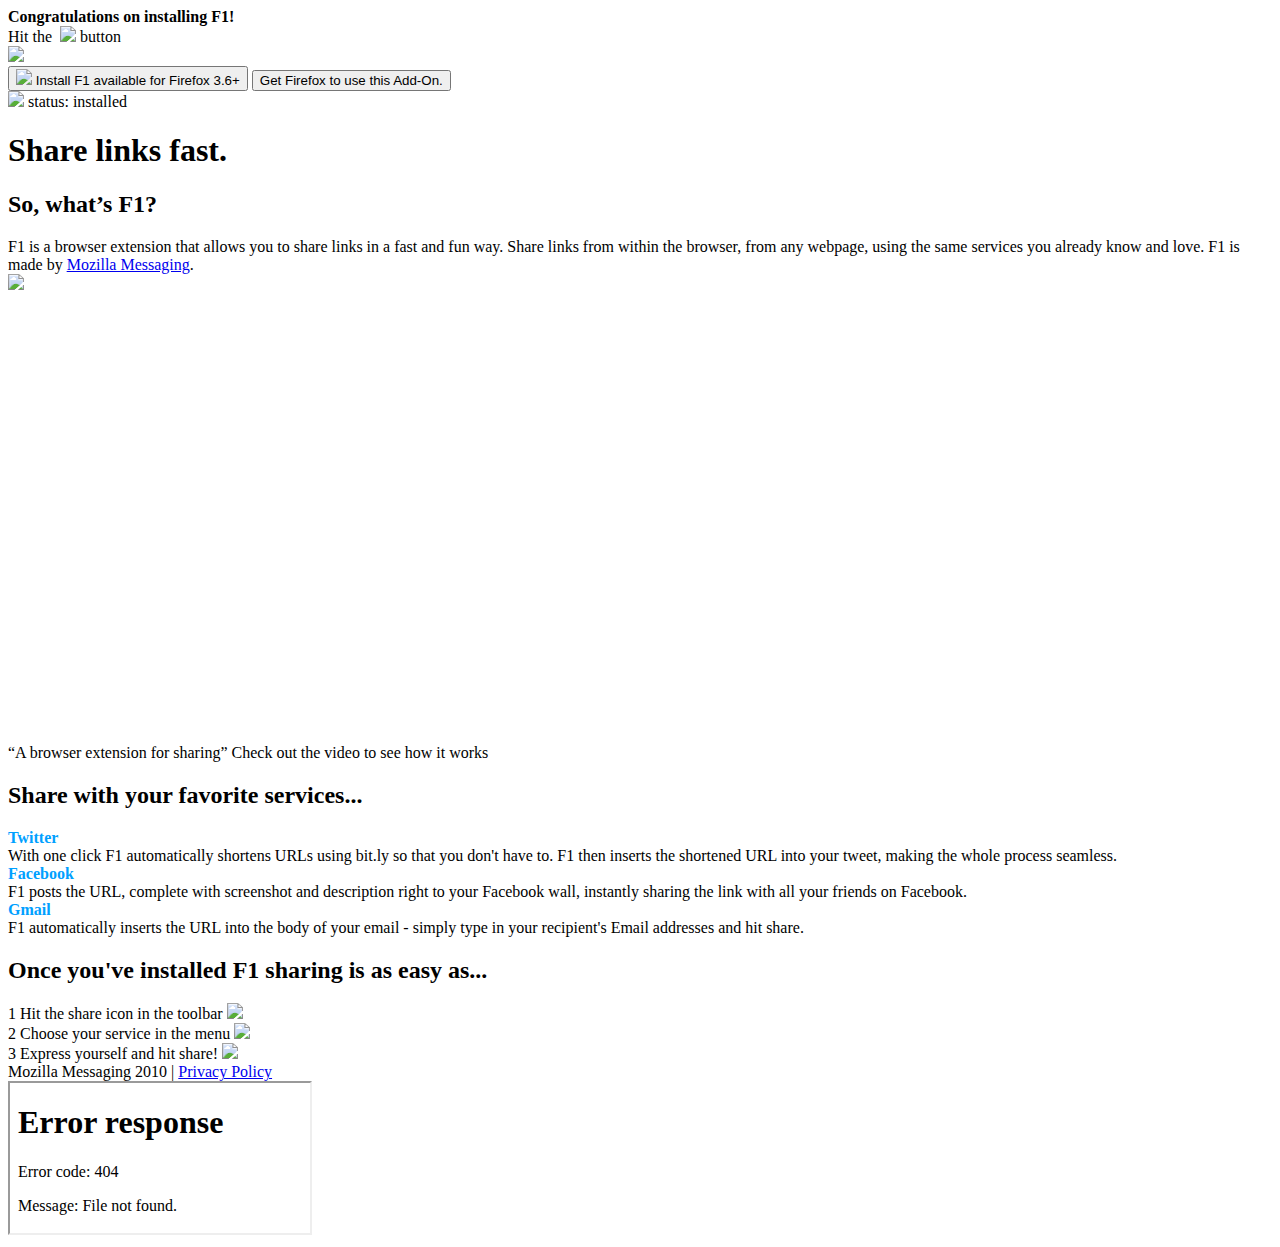
==== dev/index.html @ d332d1d8 "For dev and staging, install .xpi from local box. Also adjust Makefile to generate the xpi with a st" ====
<!-- ***** BEGIN LICENSE BLOCK *****
   - Version: MPL 1.1
   -
   - The contents of this file are subject to the Mozilla Public License Version
   - 1.1 (the "License"); you may not use this file except in compliance with
   - the License. You may obtain a copy of the License at
   - http://www.mozilla.org/MPL/
   -
   - Software distributed under the License is distributed on an "AS IS" basis,
   - WITHOUT WARRANTY OF ANY KIND, either express or implied. See the License
   - for the specific language governing rights and limitations under the
   - License.
   -
   - The Original Code is Raindrop.
   -
   - The Initial Developer of the Original Code is
   - Mozilla Messaging, Inc..
   - Portions created by the Initial Developer are Copyright (C) 2009
   - the Initial Developer. All Rights Reserved.
   -
   - Contributor(s):
   - -->
<!DOCTYPE html>
<html xmlns:og="http://opengraphprotocol.org/schema/"
      xmlns:fb="http://www.facebook.com/2008/fbml">
<head>
  <link rel="stylesheet" type="text/css" href="/dev/style.css">
  <link rel="stylesheet" type="text/css" href="chrome://ffshare-web/content/installed.css">
  <title>F1 by Mozilla Labs</title>
  <script type="text/javascript" data-main="/dev/index.js" src="/dev/scripts/requireplugins-jquery.js"></script>
  <link rel="icon" type="image/x-icon" href="/dev/favicon.png" />

  <!-- https://github.com/mozilla/f1/wiki/Page-Meta-Properties -->

  <link rel="shortlink" href="http://bit.ly/mozillaF1"/>
  <link rel="canonical" href="http://f1.mozillamessaging.com/"/>

  <meta property="og:title" content="F1 by Mozilla Labs"/>
  <meta property="og:type" content="website"/>
  <meta property="og:url" content="http://f1.mozillamessaging.com/"/>
  <meta property="og:image" content="http://f1.mozillamessaging.com/i/f1LogoVert.png"/>
  <meta property="og:site_name" content="Mozilla F1"/>
  <meta property="og:description"
        content="F1 is a browser extension that allows you to share links in a
                 fast and fun way. Share links from within the browser, from any
                 webpage, using the same services you already know and love."/>

  <meta property="fb:app_id" content="173375079345318,146290642084944"/>

  <meta name="title" content="F1 by Mozilla Labs"/>
  <meta name="description"
        content="F1 is a browser extension that allows you to share links in a
                 fast and fun way. Share links from within the browser, from any
                 webpage, using the same services you already know and love."/>

  <meta name="application-url" content="http://f1.mozillamessaging.com/"/>

  <link rel="image_src" href="http://f1.mozillamessaging.com/i/f1LogoVert.png"/>

</head>
<body>
  <div id="installed">
    <div class="installWrapper">
      <div class="c3">
        <strong style="display:block;">Congratulations on installing F1!</strong>
          Hit the &nbsp;<img src="/dev/i/f1Icon.png"> button
      </div>
    </div>
    <div id="shareArrow">
      <img src="/dev/i/arrowBounce.gif">
    </div>
  </div>
  <div id="wrapper">
    <div id="header" class="row">
      <div class="c2 logo">
      </div>
      <div class="c1 dl">
        <button id="download" class="download downloadXpi">
          <img src="/dev/i/f1Icon.png"> Install F1
          <span class="meta">available for Firefox 3.6+</span>
        </button>
        <button id="firefox" class="download">
            Get Firefox to use this Add-On.
        </button>
        <div id="noButton">
          <img src="/dev/i/check.png"> status: installed
        </div>
      </div>
    </div>
    <div class="row headline">
      <div class="c3">
        <h1>Share links fast.</h1>
      </div>
    </div>
    <div class="row">
      <div class="c1 description">
        <h2>So, what&rsquo;s F1?</h2>
        F1 is a browser extension that allows you to share links in a fast and fun way. Share links from within the browser, from any webpage, using the same services you already know and love. F1 is made by <a href="http://mozillamessaging.com/">Mozilla Messaging</a>.</div>
      <div class="c2">
        <img src="/dev/i/screenshot_01.png">
      </div>
    </div>
    <div class="row">
      <div id="movie" class="c3">
        <div class="corner tl"></div>
        <div class="corner tr"></div>
        <iframe src="http://player.vimeo.com/video/17619444?title=0&amp;byline=0&amp;portrait=0" width="700" height="446" frameborder="0"></iframe>
      </div>
      <div id="tagline" class="c3">
        &ldquo;A browser extension for sharing&rdquo; <span class="watch">Check out the video to see how it works</span>
      </div>
    </div>
    <div class="row">
      <div class="c3 description">
        <h2>Share with your favorite services...</h2>
      </div>
      <div class="c1 description steps">
        <span style="font-weight:bold;color:#00A0FF;display:block;">Twitter</span>
        With one click F1 automatically shortens URLs using bit.ly so that you don't have to. F1 then inserts the shortened URL into your tweet, making the whole process seamless.
      </div>
      <div class="c1 description steps">
        <span style="font-weight:bold;color:#00A0FF;display:block;">Facebook</span>
        F1 posts the URL, complete with screenshot and description right to your Facebook wall, instantly sharing the link with all your friends on Facebook.
      </div>
      <div class="c1 description steps">
        <span style="font-weight:bold;color:#00A0FF;display:block;">Gmail</span>
        F1 automatically inserts the URL into the body of your email - simply type in your recipient's Email addresses and hit share.
      </div>
    </div>
    <div class="row about">
      <div class="c3 description">
        <h2>Once you've installed F1 sharing is as easy as...</h2>
      </div>
      <div class="c1 description steps">
        <span class="step">1</span> Hit the share icon in the toolbar
        <img src="/dev/i/step-01.png">
      </div>
      <div class="c1 description steps">
        <span class="step">2</span> Choose your service in the menu
        <img src="/dev/i/step-02.png">
      </div>
      <div class="c1 description steps">
        <span class="step">3</span> Express yourself and hit share!
        <img src="/dev/i/step-03.png">
      </div>
    </div>
    <div id="footer" class="row">
      <div class="c3">
        Mozilla Messaging 2010 | <a href="/dev/service/privacy.html">Privacy Policy</a>
      </div>
    </div>
  </div>

  <iframe id="installFrame" src="/dev/blank.html"></iframe>
</body>
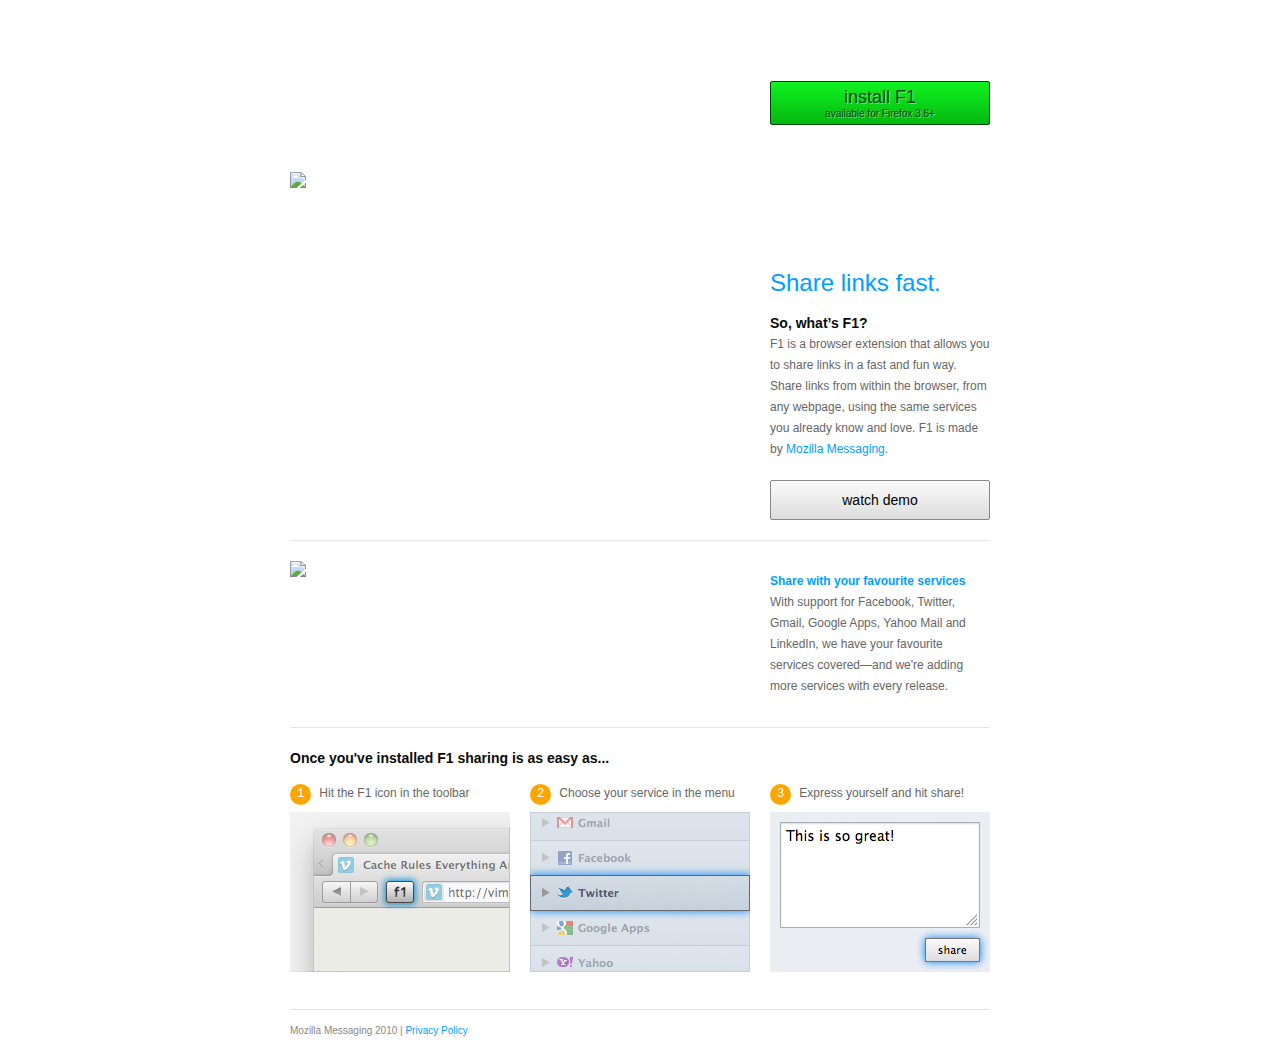
==== commit 4d29ec6e: "updated front page" ====
--- a/dev/index.html
+++ b/dev/index.html
@@ -76,7 +76,7 @@
       </div>
       <div class="c1 dl">
         <button id="download" class="download downloadXpi">
-          <img src="/dev/i/f1Icon.png"> Install F1
+          install F1
           <span class="meta">available for Firefox 3.6+</span>
         </button>
         <button id="firefox" class="download">
@@ -88,18 +88,17 @@
       </div>
     </div>
     <div class="row headline">
-      <div class="c3">
+      <div class="c2">
+        <img src="/i/panel/f1panel.png">
+      </div>
+      <div class="c1 description">
         <h1>Share links fast.</h1>
+        <h2>So, what&rsquo;s F1?</h2>
+        F1 is a browser extension that allows you to share links in a fast and fun way. Share links from within the browser, from any webpage, using the same services you already know and love. F1 is made by <a href="http://mozillamessaging.com/">Mozilla Messaging</a>.
+        <button>watch demo</button>
       </div>
     </div>
-    <div class="row">
-      <div class="c1 description">
-        <h2>So, what&rsquo;s F1?</h2>
-        F1 is a browser extension that allows you to share links in a fast and fun way. Share links from within the browser, from any webpage, using the same services you already know and love. F1 is made by <a href="http://mozillamessaging.com/">Mozilla Messaging</a>.</div>
-      <div class="c2">
-        <img src="/dev/i/screenshot_01.png">
-      </div>
-    </div>
+<!--
     <div class="row">
       <div id="movie" class="c3">
         <div class="corner tl"></div>
@@ -110,38 +109,38 @@
         &ldquo;A browser extension for sharing&rdquo; <span class="watch">Check out the video to see how it works</span>
       </div>
     </div>
+-->
     <div class="row">
+      <hr>
+<!--
       <div class="c3 description">
-        <h2>Share with your favorite services...</h2>
+        <h2>Twitter, Facebook, Gmail and more...</h2>
       </div>
-      <div class="c1 description steps">
-        <span style="font-weight:bold;color:#00A0FF;display:block;">Twitter</span>
-        With one click F1 automatically shortens URLs using bit.ly so that you don't have to. F1 then inserts the shortened URL into your tweet, making the whole process seamless.
+-->
+      <div class="c2 description">
+        <img src="/i/panel/f1accounts.png"> 
       </div>
-      <div class="c1 description steps">
-        <span style="font-weight:bold;color:#00A0FF;display:block;">Facebook</span>
-        F1 posts the URL, complete with screenshot and description right to your Facebook wall, instantly sharing the link with all your friends on Facebook.
-      </div>
-      <div class="c1 description steps">
-        <span style="font-weight:bold;color:#00A0FF;display:block;">Gmail</span>
-        F1 automatically inserts the URL into the body of your email - simply type in your recipient's Email addresses and hit share.
+      <div class="c1 description">
+        <h3>Share with your favourite services</h3>
+          With support for Facebook, Twitter, Gmail, Google Apps, Yahoo Mail and LinkedIn, we have your favourite services covered&mdash;and we're adding more services with every release.
       </div>
     </div>
     <div class="row about">
+      <hr>
       <div class="c3 description">
         <h2>Once you've installed F1 sharing is as easy as...</h2>
       </div>
       <div class="c1 description steps">
-        <span class="step">1</span> Hit the share icon in the toolbar
-        <img src="/dev/i/step-01.png">
+        <span class="step">1</span> Hit the F1 icon in the toolbar
+        <img src="i/panel/step-01.png">
       </div>
       <div class="c1 description steps">
         <span class="step">2</span> Choose your service in the menu
-        <img src="/dev/i/step-02.png">
+        <img src="i/panel/step-022.png">
       </div>
       <div class="c1 description steps">
         <span class="step">3</span> Express yourself and hit share!
-        <img src="/dev/i/step-03.png">
+        <img src="i/panel/step-03.png">
       </div>
     </div>
     <div id="footer" class="row">
--- a/dev/style.css
+++ b/dev/style.css
@@ -0,0 +1,347 @@
+/* ***** BEGIN LICENSE BLOCK *****
+ * Version: MPL 1.1
+ *
+ * The contents of this file are subject to the Mozilla Public License Version
+ * 1.1 (the "License"); you may not use this file except in compliance with
+ * the License. You may obtain a copy of the License at
+ * http://www.mozilla.org/MPL/
+ *
+ * Software distributed under the License is distributed on an "AS IS" basis,
+ * WITHOUT WARRANTY OF ANY KIND, either express or implied. See the License
+ * for the specific language governing rights and limitations under the
+ * License.
+ *
+ * The Original Code is Raindrop.
+ *
+ * The Initial Developer of the Original Code is
+ * Mozilla Messaging, Inc..
+ * Portions created by the Initial Developer are Copyright (C) 2009
+ * the Initial Developer. All Rights Reserved.
+ *
+ * Contributor(s):
+ * */
+
+* {
+  margin: 0;
+  padding: 0;
+  -moz-box-sizing: border-box;
+  -webkit-box-sizing: border-box;
+  list-style-type: none;
+}
+
+body {
+  font-family: "Helvetica Neue", Helvetica, Arial, sans-serif;
+  font-size: 14px;
+  line-height: 21px;
+  color: #0a0a0a;
+}
+
+button::-moz-focus-inner {
+  border: 0;
+}
+
+a {
+  color: #00a0ff;
+  text-decoration: none;
+}
+
+a:hover {
+  text-decoration: underline;
+}
+
+strong {
+  font-weight: bold;
+}
+
+.textRight {
+  text-align: right;
+}
+
+hr {
+  display: block;
+  width: 700px;
+  height: 1px;
+  background-color: #e6e6e6;
+  color: #e6e6e6;
+  border: none;
+  margin: 0 auto 20px;
+}
+
+/* grid */
+
+.c1, .c2, .c3 {
+  display: inline-block;
+  float: left;
+  min-height: 1%;
+  margin: 0 10px;
+  position: relative;
+}
+
+.c1 {
+  width: 220px;
+}
+
+.c2 {
+  width: 460px;
+}
+
+.c3 {
+  width: 700px;
+}
+
+.row {
+  float: left;
+  margin: 10px 0;
+}
+
+.row.about {
+  margin: 20px 0;
+}
+
+/* end grid */
+
+#installed {
+  display: none;
+  background-color: #fdff94;
+  border-bottom: 1px solid #e6e6e6;
+  padding: 50px 0;
+}
+
+#installed .installWrapper {
+  width: 720px;
+  margin: 0 auto;
+  overflow: hidden;
+  text-align: center;
+}
+
+#installed img {
+  vertical-align: text-bottom;
+  margin: -1px 4px 0 0;
+}
+
+#shareArrow {
+  position: fixed;
+  top: 0;
+  color: #ff5959;
+}
+
+#wrapper {
+  width: 720px;
+  margin: 0 auto;
+  overflow: hidden;
+}
+
+#header.row {
+  margin: 36px 0;
+}
+
+#header.row .c1,
+#header.row .c2 {
+  height: 90px;
+  line-height: 90px;
+}
+
+#header.row .logo {
+  background-image: url("i/f1Logo.png");
+  background-repeat: no-repeat;
+}
+
+#header.row button.download {
+  font-family: "Helvetica Neue", Helvetica, Arial, sans-serif;
+  font-size: 18px;
+  color: #004607;
+  text-shadow: 1px 1px 0 rgba(255,255,255,0.4);
+  width: 100%;
+  border: 1px solid #004607;
+  padding: 5px 0;
+  cursor: pointer;
+  position: absolute;
+  top: 50%;
+  
+  -webkit-border-radius: 2px;
+     -moz-border-radius: 2px;
+          border-radius: 2px;
+  
+  background-image: -moz-linear-gradient(center top , #10f220 0%, #03b810 100%);
+  background-image:  -webkit-gradient(linear, left top, left bottom, color-stop(0%, #10f220), color-stop(100%, #03b810));
+}
+
+#header.row button.download:hover {
+  -webkit-box-shadow: 0 0 10px rgba(0,0,0,0.5);
+     -moz-box-shadow: 0 0 10px rgba(0,0,0,0.5);
+          box-shadow: 0 0 10px rgba(0,0,0,0.5);
+}
+
+#header.row button.download:active {
+  -webkit-box-shadow: 0 0 5px rgba(0,0,0,0.5) inset;
+     -moz-box-shadow: 0 0 5px rgba(0,0,0,0.5) inset;
+          box-shadow: 0 0 5px rgba(0,0,0,0.5) inset;
+}
+
+#header.row button.download img {
+  vertical-align: middle;
+  margin: -1px 4px 0 0;
+}
+
+#header.row button.download span.meta {
+  display: block;
+  font-size: 10px;
+  color: #004607;
+}
+
+#header.row #firefox {
+    display: none;
+}
+
+#header.row #noButton {
+  display: none;
+}
+
+.row.headline h1 {
+  margin: 100px 0 20px;
+  color: #00A0FF;
+  font-weight: normal;
+  font-size: 24px;
+}
+
+.row.headline button {
+  display: block;
+  width: 100%;
+  height: 40px;
+  margin: 20px 0 0;
+  font-family: "Helvetica Neue", Helvetica, Arial, sans-serif;
+  font-size: 14px;
+  
+  background-image: -moz-linear-gradient(center top , #fafafa 0%, #ddd 100%);
+  background-image:  -webkit-gradient(linear, left top, left bottom, color-stop(0%, #fafafa), color-stop(100%, #ddd));
+  
+  border: 1px solid #888888;
+  padding: 5px 0;
+  -moz-border-radius: 2px;
+  -webkit-border-radius: 2px;
+  cursor: pointer;
+}
+
+.row.headline button:hover {
+  border: 1px solid #444;
+}
+
+.row.headline button:active {
+  -webkit-box-shadow: 0 0 5px rgba(0,0,0,0.5) inset;
+  -moz-box-shadow: 0 0 5px rgba(0,0,0,0.5) inset;
+}
+
+#movie.c3 {
+  -moz-box-shadow: 0 5px 10px 0 #666;
+  -webkit-box-shadow: 0 5px 10px 0 #666;
+  position: relative;
+  overflow-x: hidden;
+}
+
+#movie.c3 .corner {
+  position: absolute;
+  width: 5px;
+  height: 5px;
+  display: block;
+  z-index: 1;
+}
+
+#movie.c3 .corner.tl {
+  top: 0;
+  left: 0;
+  background-image: url("i/cornerTopLeft.png");
+}
+
+#movie.c3 .corner.tr {
+  top: 0;
+  right: 0;
+  background-image: url("i/cornerTopRight.png");
+}
+
+/*
+#movie.c3 .corner.br {
+  bottom: 0;
+  right: 0;
+  background-image: url("i/cornerBottomRight.png");
+}
+
+#movie.c3 .corner.bl {
+  bottom: 0;
+  left: 0;
+  background-image: url("i/cornerBottomLeft.png");
+}
+*/
+
+#movie.c3 iframe {
+  float: left;
+  z-index: 0;
+  position: relative;
+}
+
+#tagline.c3 {
+  padding: 10px 0;
+  border-width: 0 0 1px 0;
+  border-color: #e6e6e6;
+  border-style: solid;
+  font-style: italic;
+  font-size: 16px;
+  color: #00A0FF;
+}
+
+#tagline.c3 span.watch {
+  color: #888;
+  font-size: 12px;
+  float: right;
+  font-style: normal
+}
+
+.description {
+  font-size: 12px;
+  color: #666;
+}
+
+.description h1,
+.description h2 {
+  font-size: 14px;
+  color: #0a0a0a;
+}
+
+.description h3 {
+  color:#00A0FF;
+  margin-top:10px;
+  font-size: 12px;
+}
+
+.description.steps {
+  margin-top: 14px
+}
+
+.description.steps img {
+  margin-top: 7px;
+}
+
+.description.steps span.step {
+  color: #fff;
+  background-color: orange;
+  width: 21px;
+  font-family: monospace;
+  -moz-border-radius: 12px;
+  -webkit-border-radius: 12px;
+  display: inline-block;
+  text-align: center;
+  margin-right: 5px;
+}
+
+#footer.row {
+  font-size: 10px;
+  color: #888;
+}
+
+#footer .c3 {
+  border-top: 1px solid #e6e6e6;
+  padding: 10px 0 0 0;
+}
+
+#installFrame {
+    display: none;
+}
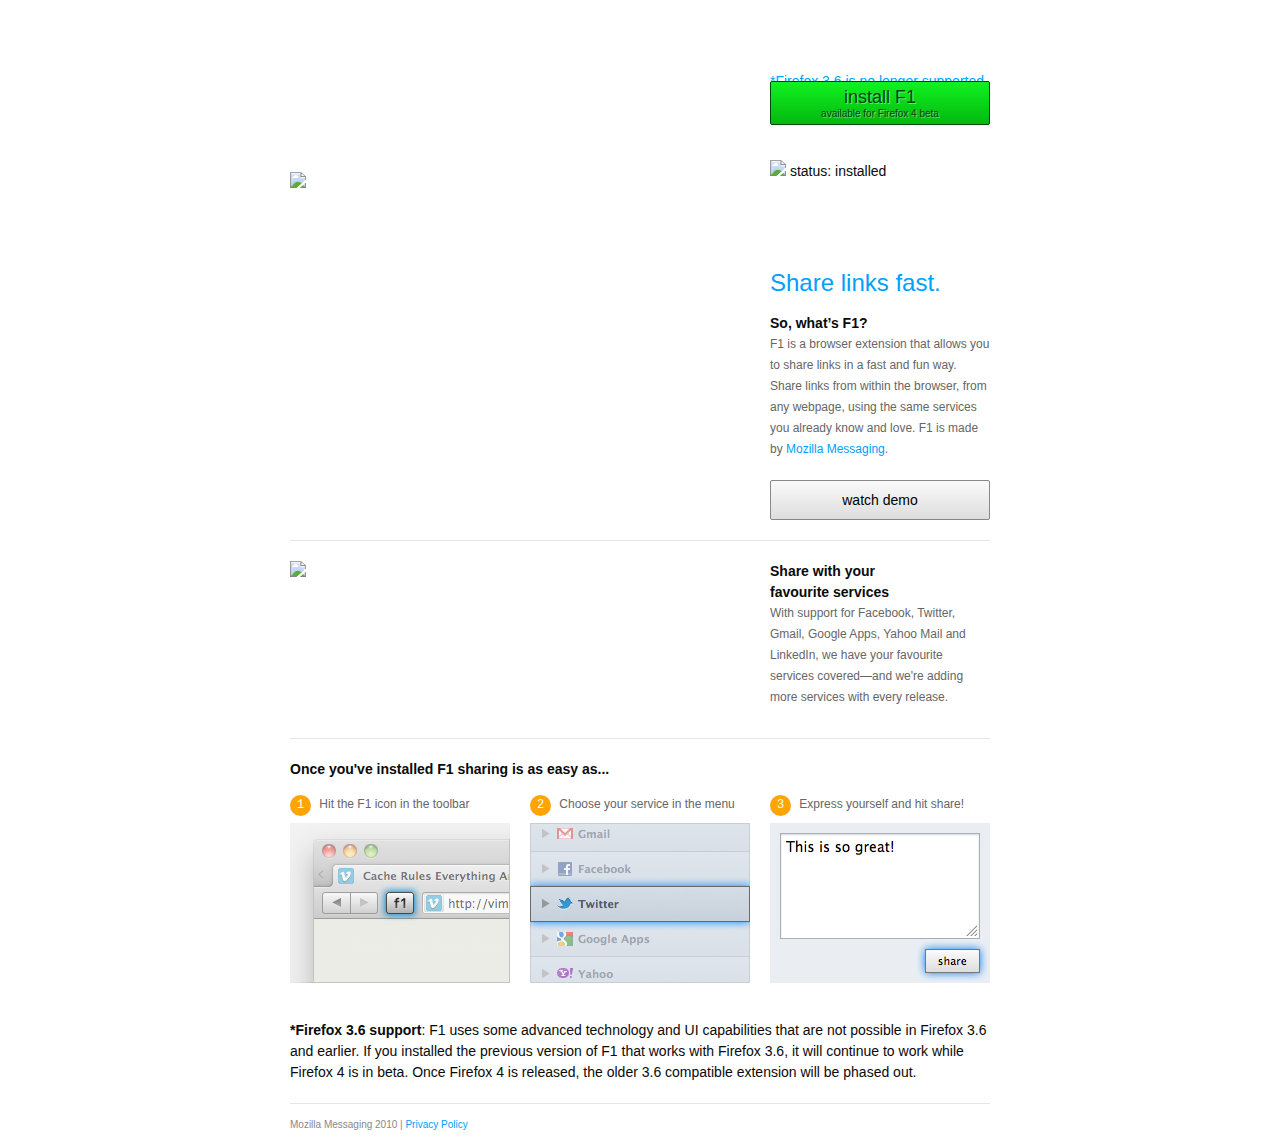
==== commit 5b79adb7: "Need to change download button ID since old 3.6 extension hides it, so someone in FF4 with old 3.6 e" ====
--- a/dev/index.html
+++ b/dev/index.html
@@ -25,6 +25,7 @@
       xmlns:fb="http://www.facebook.com/2008/fbml">
 <head>
   <link rel="stylesheet" type="text/css" href="/dev/style.css">
+  <link rel="stylesheet" type="text/css" href="/dev/jquery.fancybox-1.3.4.css">
   <link rel="stylesheet" type="text/css" href="chrome://ffshare-web/content/installed.css">
   <title>F1 by Mozilla Labs</title>
   <script type="text/javascript" data-main="/dev/index.js" src="/dev/scripts/requireplugins-jquery.js"></script>
@@ -59,30 +60,20 @@
 
 </head>
 <body>
-  <div id="installed">
-    <div class="installWrapper">
-      <div class="c3">
-        <strong style="display:block;">Congratulations on installing F1!</strong>
-          Hit the &nbsp;<img src="/dev/i/f1Icon.png"> button
-      </div>
-    </div>
-    <div id="shareArrow">
-      <img src="/dev/i/arrowBounce.gif">
-    </div>
-  </div>
   <div id="wrapper">
     <div id="header" class="row">
       <div class="c2 logo">
       </div>
       <div class="c1 dl">
-        <button id="download" class="download downloadXpi">
+        <button id="downloadFF4" class="download downloadXpi">
           install F1
-          <span class="meta">available for Firefox 3.6+</span>
+          <span class="meta">available for Firefox 4 beta</span>
         </button>
         <button id="firefox" class="download">
-            Get Firefox to use this Add-On.
+            Get Firefox 4 beta to use <br>this add-on
         </button>
-        <div id="noButton">
+        <a id="no36" href="#info36">*Firefox 3.6 is no longer supported</a>
+        <div id="noButtonFF4">
           <img src="/dev/i/check.png"> status: installed
         </div>
       </div>
@@ -95,7 +86,7 @@
         <h1>Share links fast.</h1>
         <h2>So, what&rsquo;s F1?</h2>
         F1 is a browser extension that allows you to share links in a fast and fun way. Share links from within the browser, from any webpage, using the same services you already know and love. F1 is made by <a href="http://mozillamessaging.com/">Mozilla Messaging</a>.
-        <button>watch demo</button>
+        <button class="fancybox">watch demo</button>
       </div>
     </div>
 <!--
@@ -118,10 +109,10 @@
       </div>
 -->
       <div class="c2 description">
-        <img src="/i/panel/f1accounts.png"> 
+        <img src="/i/panel/f1accounts.png">
       </div>
       <div class="c1 description">
-        <h3>Share with your favourite services</h3>
+        <h2>Share with your<br> favourite services</h2>
           With support for Facebook, Twitter, Gmail, Google Apps, Yahoo Mail and LinkedIn, we have your favourite services covered&mdash;and we're adding more services with every release.
       </div>
     </div>
@@ -143,6 +134,15 @@
         <img src="i/panel/step-03.png">
       </div>
     </div>
+    <div id="info36" class="row">
+      <div class="c3">
+        <strong>*Firefox 3.6 support</strong>: F1 uses some advanced technology
+        and UI capabilities that are not possible in Firefox 3.6 and earlier.
+        If you installed the previous version of F1 that works with Firefox 3.6,
+        it will continue to work while Firefox 4 is in beta. Once Firefox 4 is
+        released, the older 3.6 compatible extension will be phased out.
+      </div>
+    </div>
     <div id="footer" class="row">
       <div class="c3">
         Mozilla Messaging 2010 | <a href="/dev/service/privacy.html">Privacy Policy</a>
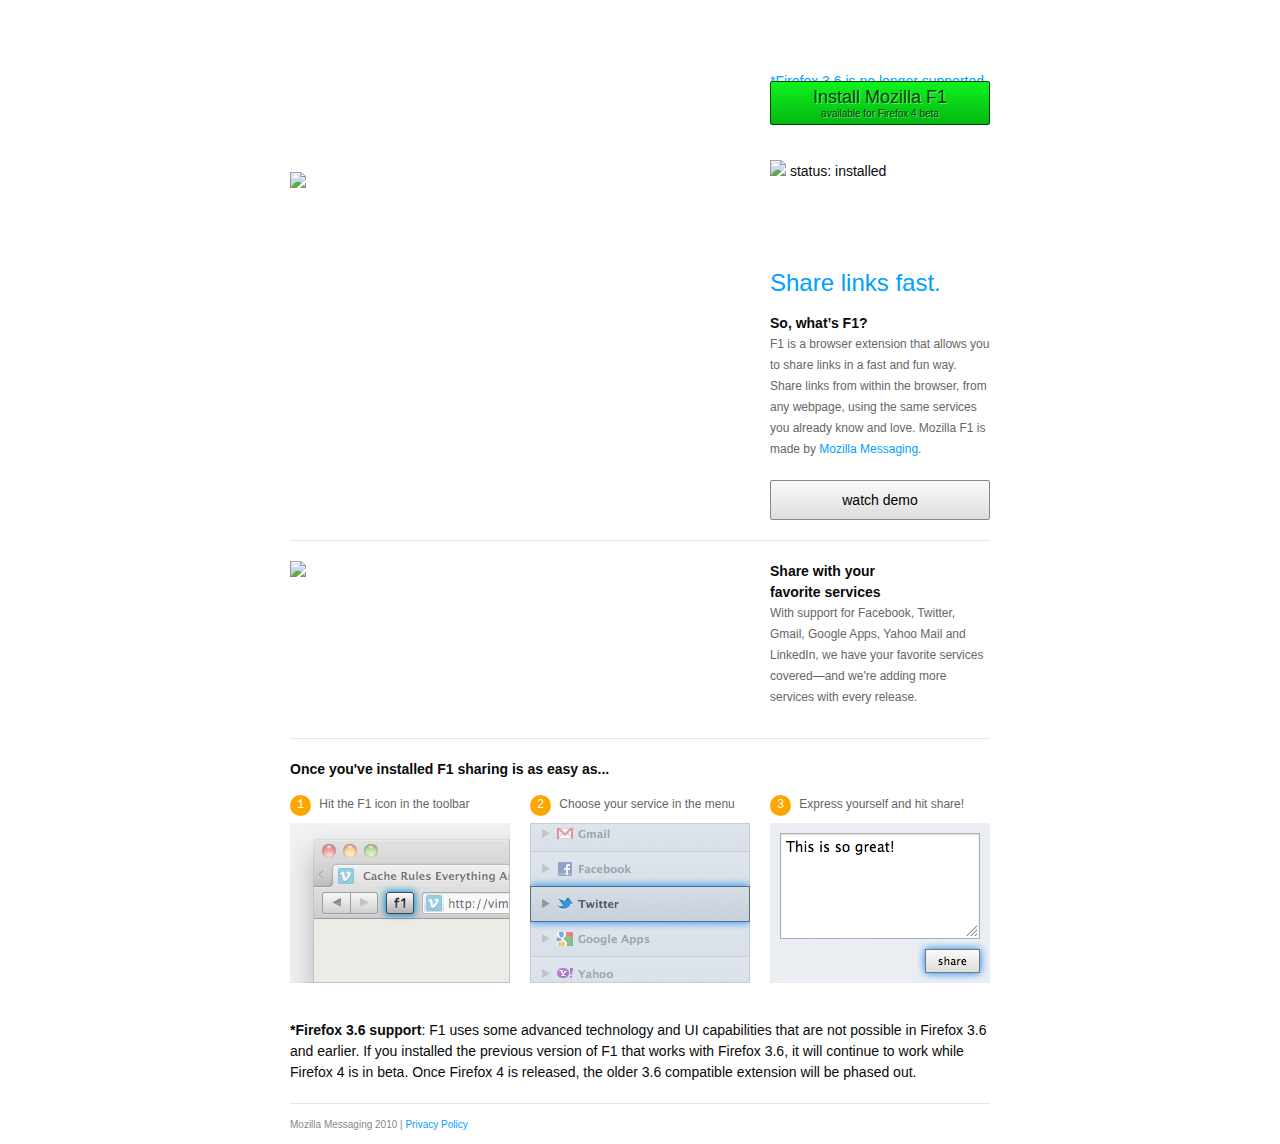
==== commit a453c6aa: "merge" ====
--- a/dev/index.html
+++ b/dev/index.html
@@ -27,7 +27,7 @@
   <link rel="stylesheet" type="text/css" href="/dev/style.css">
   <link rel="stylesheet" type="text/css" href="/dev/jquery.fancybox-1.3.4.css">
   <link rel="stylesheet" type="text/css" href="chrome://ffshare-web/content/installed.css">
-  <title>F1 by Mozilla Labs</title>
+  <title>Mozilla F1</title>
   <script type="text/javascript" data-main="/dev/index.js" src="/dev/scripts/requireplugins-jquery.js"></script>
   <link rel="icon" type="image/x-icon" href="/dev/favicon.png" />
 
@@ -36,7 +36,7 @@
   <link rel="shortlink" href="http://bit.ly/mozillaF1"/>
   <link rel="canonical" href="http://f1.mozillamessaging.com/"/>
 
-  <meta property="og:title" content="F1 by Mozilla Labs"/>
+  <meta property="og:title" content="Mozilla F1"/>
   <meta property="og:type" content="website"/>
   <meta property="og:url" content="http://f1.mozillamessaging.com/"/>
   <meta property="og:image" content="http://f1.mozillamessaging.com/i/f1LogoVert.png"/>
@@ -48,7 +48,7 @@
 
   <meta property="fb:app_id" content="173375079345318,146290642084944"/>
 
-  <meta name="title" content="F1 by Mozilla Labs"/>
+  <meta name="title" content="Mozilla F1"/>
   <meta name="description"
         content="F1 is a browser extension that allows you to share links in a
                  fast and fun way. Share links from within the browser, from any
@@ -66,7 +66,7 @@
       </div>
       <div class="c1 dl">
         <button id="downloadFF4" class="download downloadXpi">
-          install F1
+          Install Mozilla F1
           <span class="meta">available for Firefox 4 beta</span>
         </button>
         <button id="firefox" class="download">
@@ -85,35 +85,19 @@
       <div class="c1 description">
         <h1>Share links fast.</h1>
         <h2>So, what&rsquo;s F1?</h2>
-        F1 is a browser extension that allows you to share links in a fast and fun way. Share links from within the browser, from any webpage, using the same services you already know and love. F1 is made by <a href="http://mozillamessaging.com/">Mozilla Messaging</a>.
+        F1 is a browser extension that allows you to share links in a fast and fun way. Share links from within the browser, from any webpage, using the same services you already know and love. Mozilla F1 is made by <a href="http://mozillamessaging.com/">Mozilla Messaging</a>.
         <button class="fancybox">watch demo</button>
       </div>
     </div>
-<!--
-    <div class="row">
-      <div id="movie" class="c3">
-        <div class="corner tl"></div>
-        <div class="corner tr"></div>
-        <iframe src="http://player.vimeo.com/video/17619444?title=0&amp;byline=0&amp;portrait=0" width="700" height="446" frameborder="0"></iframe>
-      </div>
-      <div id="tagline" class="c3">
-        &ldquo;A browser extension for sharing&rdquo; <span class="watch">Check out the video to see how it works</span>
-      </div>
-    </div>
--->
+
     <div class="row">
       <hr>
-<!--
-      <div class="c3 description">
-        <h2>Twitter, Facebook, Gmail and more...</h2>
-      </div>
--->
       <div class="c2 description">
         <img src="/i/panel/f1accounts.png">
       </div>
       <div class="c1 description">
-        <h2>Share with your<br> favourite services</h2>
-          With support for Facebook, Twitter, Gmail, Google Apps, Yahoo Mail and LinkedIn, we have your favourite services covered&mdash;and we're adding more services with every release.
+        <h2>Share with your<br> favorite services</h2>
+          With support for Facebook, Twitter, Gmail, Google Apps, Yahoo Mail and LinkedIn, we have your favorite services covered&mdash;and we're adding more services with every release.
       </div>
     </div>
     <div class="row about">
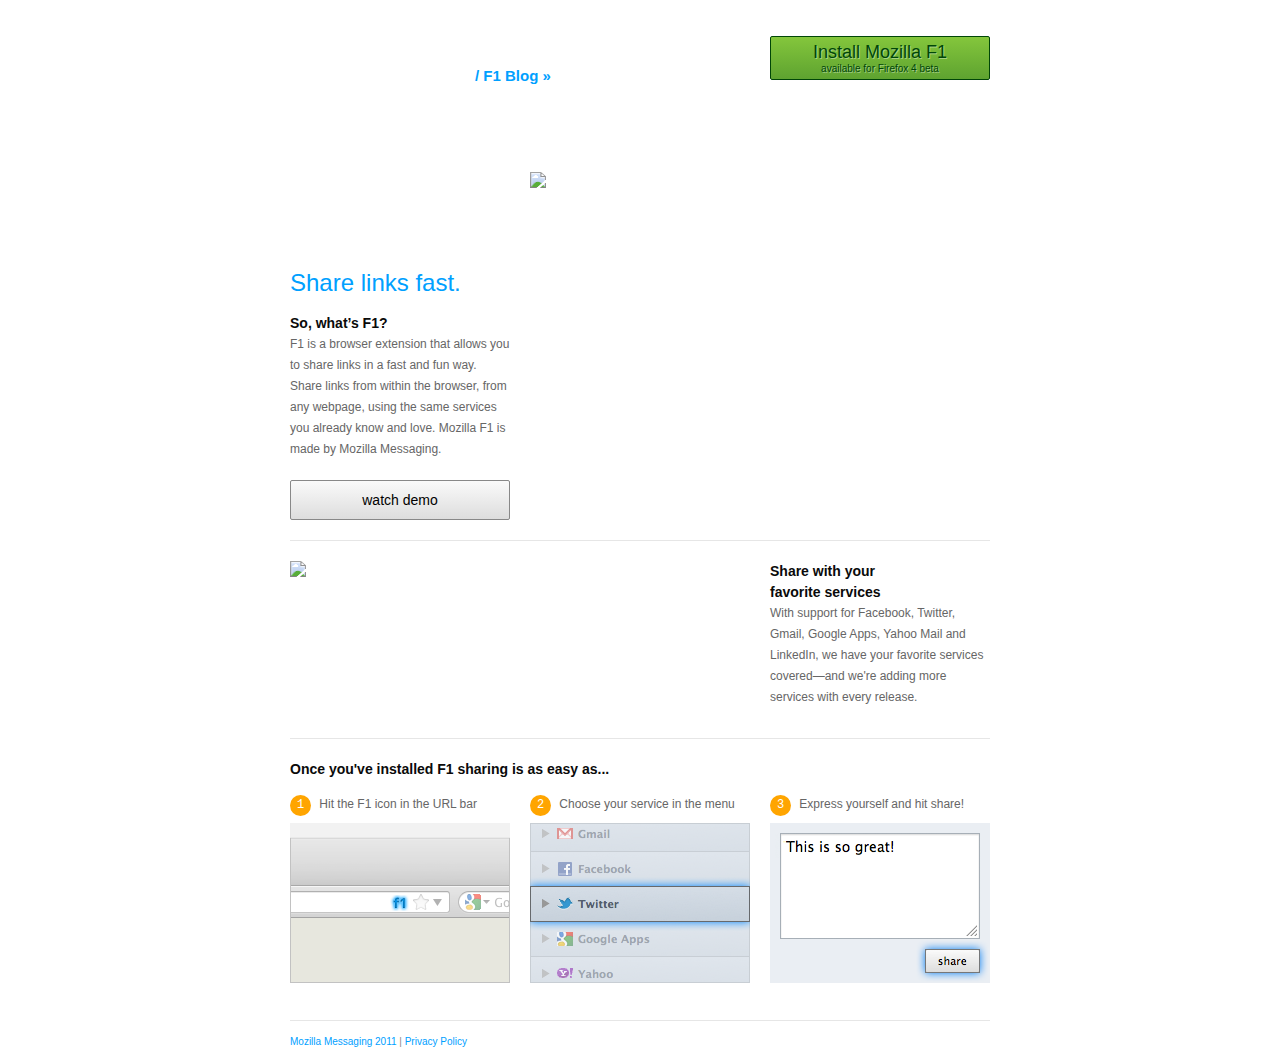
==== commit dd9534d4: "new homepage for url bar icon stuff" ====
--- a/dev/index.html
+++ b/dev/index.html
@@ -63,6 +63,7 @@
   <div id="wrapper">
     <div id="header" class="row">
       <div class="c2 logo">
+        / <a href="http://mozillalabs.com/messaging/">F1 Blog &raquo;</a>
       </div>
       <div class="c1 dl">
         <button id="downloadFF4" class="download downloadXpi">
@@ -79,14 +80,14 @@
       </div>
     </div>
     <div class="row headline">
-      <div class="c2">
-        <img src="/i/panel/f1panel.png">
-      </div>
       <div class="c1 description">
         <h1>Share links fast.</h1>
         <h2>So, what&rsquo;s F1?</h2>
-        F1 is a browser extension that allows you to share links in a fast and fun way. Share links from within the browser, from any webpage, using the same services you already know and love. Mozilla F1 is made by <a href="http://mozillamessaging.com/">Mozilla Messaging</a>.
+        F1 is a browser extension that allows you to share links in a fast and fun way. Share links from within the browser, from any webpage, using the same services you already know and love. Mozilla F1 is made by Mozilla Messaging.
         <button class="fancybox">watch demo</button>
+      </div>
+      <div class="c2">
+        <img src="/i/panel/f1panel.png">
       </div>
     </div>
 
@@ -106,7 +107,7 @@
         <h2>Once you've installed F1 sharing is as easy as...</h2>
       </div>
       <div class="c1 description steps">
-        <span class="step">1</span> Hit the F1 icon in the toolbar
+        <span class="step">1</span> Hit the F1 icon in the URL bar
         <img src="i/panel/step-01.png">
       </div>
       <div class="c1 description steps">
@@ -129,10 +130,42 @@
     </div>
     <div id="footer" class="row">
       <div class="c3">
-        Mozilla Messaging 2010 | <a href="/dev/service/privacy.html">Privacy Policy</a>
+        <a href="http://mozillamessaging.com">Mozilla Messaging 2011</a> | <a href="/dev/service/privacy.html">Privacy Policy</a>
       </div>
     </div>
   </div>
 
   <iframe id="installFrame" src="/dev/blank.html"></iframe>
+
+    <!-- START OF SmartSource Data Collector TAG -->
+    <!-- Copyright (c) 1996-2011 WebTrends Inc.  All rights reserved. -->
+    <!-- Version: 9.3.0 -->
+    <!-- Tag Builder Version: 3.1  -->
+    <!-- Created: 3/15/2011 5:10:56 PM -->
+    <script src="/dev/scripts/webtrends.js" type="text/javascript"></script>
+    <!-- ----------------------------------------------------------------------------------- -->
+    <!-- Warning: The two script blocks below must remain inline. Moving them to an external -->
+    <!-- JavaScript include file can cause serious problems with cross-domain tracking.      -->
+    <!-- ----------------------------------------------------------------------------------- -->
+    <script type="text/javascript">
+    //<![CDATA[
+    var _tag=new WebTrends();
+    _tag.dcsGetId();
+    //]]>
+    </script>
+    <script type="text/javascript">
+    //<![CDATA[
+    _tag.dcsCustom=function(){
+    // Add custom parameters here.
+    //_tag.DCSext.param_name=param_value;
+    }
+    _tag.dcsCollect();
+    //]]>
+    </script>
+    <noscript>
+    <div><img alt="DCSIMG" id="DCSIMG" width="1" height="1" src="http://statse.webtrendslive.com/dcsjd66bq10000k73ngwoin8k_7d1l/njs.gif?dcsuri=/nojavascript&amp;WT.js=No&amp;WT.tv=9.3.0&amp;WT.dcssip=www.mozillamessaging.com"/></div>
+    </noscript>
+    <!-- END OF SmartSource Data Collector TAG -->
+
 </body>
+</html>
--- a/dev/style.css
+++ b/dev/style.css
@@ -100,31 +100,6 @@
 
 /* end grid */
 
-#installed {
-  display: none;
-  background-color: #fdff94;
-  border-bottom: 1px solid #e6e6e6;
-  padding: 50px 0;
-}
-
-#installed .installWrapper {
-  width: 720px;
-  margin: 0 auto;
-  overflow: hidden;
-  text-align: center;
-}
-
-#installed img {
-  vertical-align: text-bottom;
-  margin: -1px 4px 0 0;
-}
-
-#shareArrow {
-  position: fixed;
-  top: 0;
-  color: #ff5959;
-}
-
 #wrapper {
   width: 720px;
   margin: 0 auto;
@@ -138,12 +113,17 @@
 #header.row .c1,
 #header.row .c2 {
   height: 90px;
-  line-height: 90px;
 }
 
 #header.row .logo {
   background-image: url("i/f1Logo.png");
   background-repeat: no-repeat;
+  background-position: 0 -9px;
+  line-height: 80px;
+  font-size: 15px;
+  font-weight: bold;
+  padding: 0 0 0 185px;
+  color: #00a0ff;
 }
 
 #header.row button.download {
@@ -155,15 +135,13 @@
   border: 1px solid #004607;
   padding: 5px 0;
   cursor: pointer;
-  position: absolute;
-  top: 50%;
-  
+
   -webkit-border-radius: 2px;
      -moz-border-radius: 2px;
           border-radius: 2px;
-  
-  background-image: -moz-linear-gradient(center top , #10f220 0%, #03b810 100%);
-  background-image:  -webkit-gradient(linear, left top, left bottom, color-stop(0%, #10f220), color-stop(100%, #03b810));
+
+  background-image: -moz-linear-gradient(center top , #84c63c 0%, #5ea330 100%);
+  background-image:  -webkit-gradient(linear, left top, left bottom, color-stop(0%, #84c63c), color-stop(100%, #5ea330));
 }
 
 #header.row button.download:hover {
@@ -191,9 +169,16 @@
 
 #header.row #firefox {
     display: none;
-}
-
-#header.row #noButton {
+    font-size: 14px;
+    padding: 10px 0;
+}
+
+#header.row #no36 {
+  display: none;
+  font-size: 11px;
+}
+
+#header.row #noButtonFF4 {
   display: none;
 }
 
@@ -211,10 +196,10 @@
   margin: 20px 0 0;
   font-family: "Helvetica Neue", Helvetica, Arial, sans-serif;
   font-size: 14px;
-  
+
   background-image: -moz-linear-gradient(center top , #fafafa 0%, #ddd 100%);
   background-image:  -webkit-gradient(linear, left top, left bottom, color-stop(0%, #fafafa), color-stop(100%, #ddd));
-  
+
   border: 1px solid #888888;
   padding: 5px 0;
   -moz-border-radius: 2px;
@@ -342,6 +327,13 @@
   padding: 10px 0 0 0;
 }
 
+#info36 {
+  display: none;
+  color: #888;
+  font-size: 11px;
+  line-height: 11px;
+}
+
 #installFrame {
     display: none;
 }
